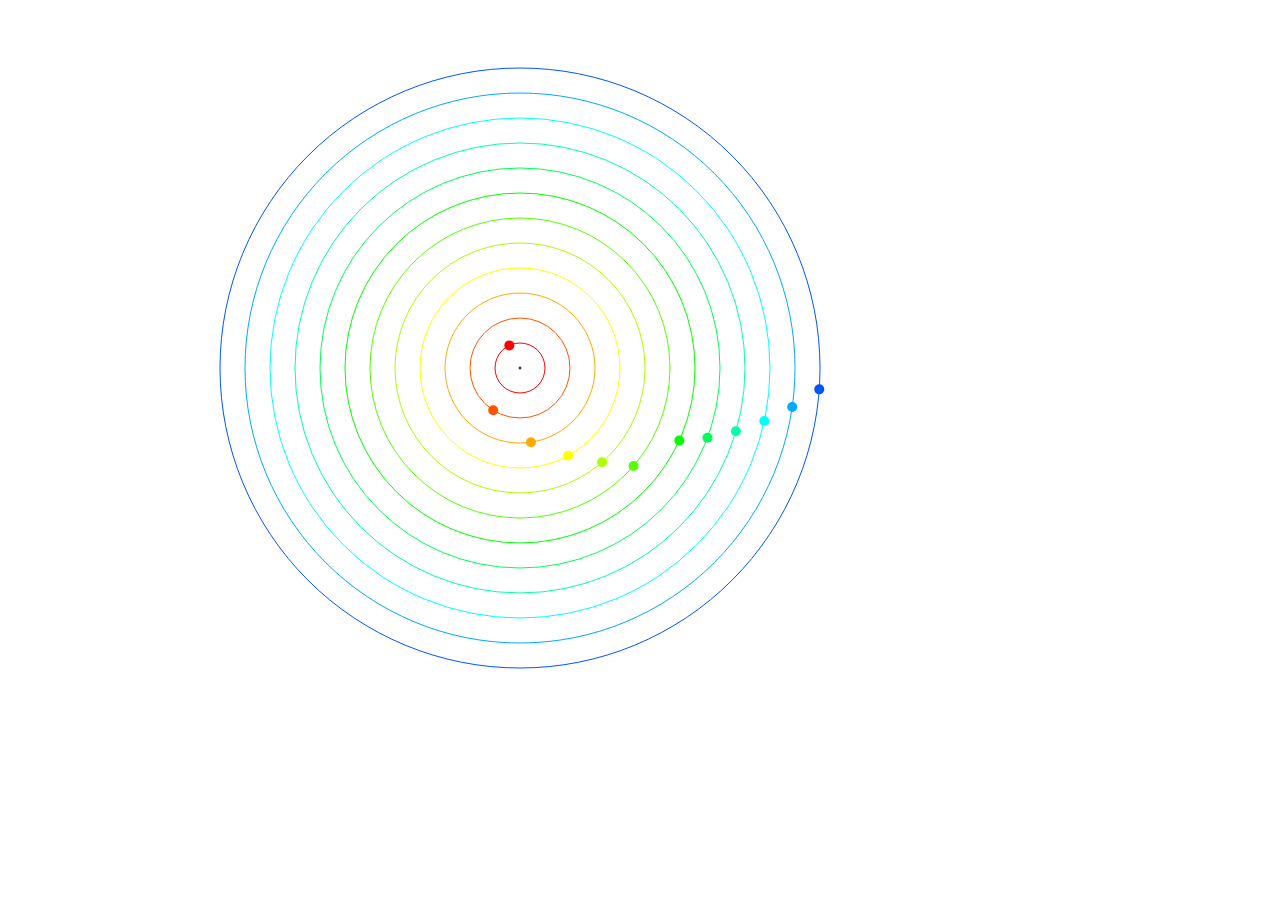
==== circles.html @ 8f59f9ed "update" ====
<!DOCTYPE html>
<html>
	<head></head>
	<body>
		<canvas id="canvas"></canvas>
		<script>
			var canvas = document.getElementById("canvas");
			var ctx = canvas.getContext("2d");
			var radii = [25, 50, 75, 100, 125, 150, 175, 200, 225, 250];
			var speeds = [1,2,3,4,5,6,10,12,15,20,30,60];
			//var colors = ["red", "orange", "green", "blue", "purple"]
			var time = 0;
			var width = 600;
			var height = 600;
			width = document.documentElement.clientWidth*.8;
			height = document.documentElement.clientHeight*.8;
			canvas.width = width;
			canvas.height = height;
			function getRadii(){
				var out = [];
				for(var i = 1; i <= speeds.length; i++){
					if(i*25 >= width/2 || i*25 >= height/2){
						break;
					}
					out.push(i*25);
				}
				return out;
			}
			function drawCirc(x, y, rad, color){
				ctx.beginPath();
				ctx.strokeStyle = color;
				ctx.arc(x,y,rad,0,2*Math.PI);
				ctx.stroke();
			}
			function rainbowRGB(length, maxLength){
				var i = (length * 255 / maxLength);
				var r = Math.round(Math.sin(0.024 * i + 0) * 127 + 128);
				var g = Math.round(Math.sin(0.024 * i + 2) * 127 + 128);
				var b = Math.round(Math.sin(0.024 * i + 4) * 127 + 128);
				return 'rgb(' + r + ',' + g + ',' + b + ')';
			}
			function rainbow(n) {
				n = n * 240 / radii.length;
				return 'hsl(' + n + ',100%,50%)';
			}
			function drawPoint(x,y,radius,angle, color){
				var x = x + radius * Math.cos(angle);
				var y = y + radius * Math.sin(angle);
				ctx.fillStyle = color;
				ctx.beginPath();
				var size = parseInt(5);
				ctx.arc(x,y,size,0,2*Math.PI);
				ctx.fill();
			}
			function drawPoint2(x,y,radius, color){
				ctx.fillStyle = color;
				ctx.beginPath();
				ctx.arc(x,y,5,0,2*Math.PI);
				ctx.fill();
			}
			function drawCircs(time){
				drawCirc(width/2, height/2, 1, "black");
				for(var i = 0; i < radii.length; i++){
					var angle = (time/speeds[i]*2*Math.PI)%(2*Math.PI);
					var color = "black"
					color = rainbow(i);
					drawCirc(width/2, height/2,radii[i], color);
					drawPoint(width/2, height/2, radii[i], angle, color);
				}
			}
			var speed = 1;
			var start = Date.now()/1000*speed;
			radii = getRadii();
			setInterval(function(){
				ctx.clearRect(0,0, width, height);
				ctx.fillStyle = "white";
				ctx.fillRect(0,0, width, height);
				var now = Date.now()/1000*speed-start;
				drawCircs(now);
			}, 10);
			
		</script>
	</body>
</html>
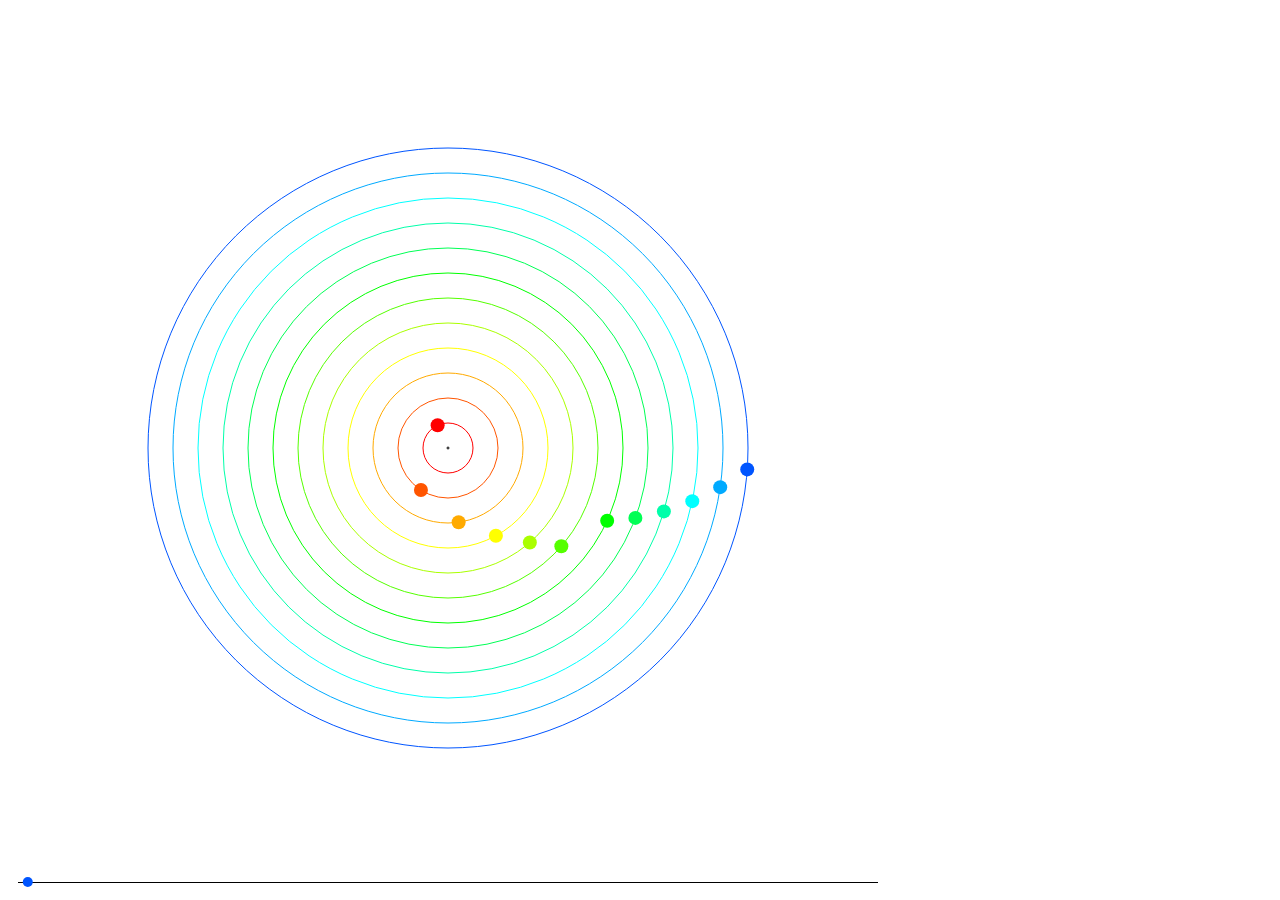
==== commit 2203259e: "update" ====
--- a/circles.html
+++ b/circles.html
@@ -1,6 +1,12 @@
 <!DOCTYPE html>
 <html>
-	<head></head>
+	<head>
+		<style>
+			html,body{
+				overflow:hidden;
+			}
+		</style>
+	</head>
 	<body>
 		<canvas id="canvas"></canvas>
 		<script>
@@ -12,14 +18,15 @@
 			var time = 0;
 			var width = 600;
 			var height = 600;
-			width = document.documentElement.clientWidth*.8;
-			height = document.documentElement.clientHeight*.8;
+			var sze = Math.min(document.documentElement.clientWidth, document.documentElement.clientHeight)-20;
+			width = sze;
+			height = sze;
 			canvas.width = width;
 			canvas.height = height;
 			function getRadii(){
 				var out = [];
 				for(var i = 1; i <= speeds.length; i++){
-					if(i*25 >= width/2 || i*25 >= height/2){
+					if(i*25 >= width/2-25 || i*25 >= height/2){
 						break;
 					}
 					out.push(i*25);
@@ -43,14 +50,61 @@
 				n = n * 240 / radii.length;
 				return 'hsl(' + n + ',100%,50%)';
 			}
+			function gcd(max,min){
+			    rem = max%min;
+			    max=min; // update variables until remainder is equal to 0
+			    min=rem;
+			    if(rem === 0) {
+			        return max; // return the max variable for GCD
+			    } 
+			    else {
+			        return  gcd(max,min);
+			    }
+			}
+
+			//This function computes the LCM
+			function lcm(a,b){
+			    return (a*b)/gcd(a,b)
+			}
+
+			//This function is the Iterator, it computes the LCM for the numbers
+			//in the INPUT array recursively by calling the previous function
+			function lcmIter(arr,len){
+				if(len === undefined){
+					len = arr.length
+				}
+			    //LENGTH of array -> 2 is the base case here, if there are only  
+			    //two numbers just compute its LCM and return it.
+			    if(len === 2){
+			        return lcm(arr[0],arr[1])
+			    }
+			    //If there are more than two numbers, compute the LCM of last 
+			    //number with the rest of array(now the array is one less)
+			    else{
+			        return lcm(arr[len-1],lcmIter(arr,len-1))
+			    }
+			}
 			function drawPoint(x,y,radius,angle, color){
 				var x = x + radius * Math.cos(angle);
 				var y = y + radius * Math.sin(angle);
 				ctx.fillStyle = color;
 				ctx.beginPath();
-				var size = parseInt(5);
+				var size = 7
 				ctx.arc(x,y,size,0,2*Math.PI);
 				ctx.fill();
+			}
+			function drawCircs(time){
+				drawCirc(width/2, height/2, 1, "black");
+				for(var i = 0; i < radii.length; i++){
+					var angle = (time/speeds[i]*2*Math.PI)%(2*Math.PI);
+					if(i >= radii.length - 1){
+						angle = (time/lcmIter(speeds.slice(0, radii.length-1))*2*Math.PI)%(2*Math.PI);
+					}
+					var color = "black"
+					color = rainbow(i);
+					drawCirc(width/2, height/2,radii[i], color);
+					drawPoint(width/2, height/2, radii[i], angle, color);
+				}
 			}
 			function drawPoint2(x,y,radius, color){
 				ctx.fillStyle = color;
@@ -58,15 +112,13 @@
 				ctx.arc(x,y,5,0,2*Math.PI);
 				ctx.fill();
 			}
-			function drawCircs(time){
-				drawCirc(width/2, height/2, 1, "black");
-				for(var i = 0; i < radii.length; i++){
-					var angle = (time/speeds[i]*2*Math.PI)%(2*Math.PI);
-					var color = "black"
-					color = rainbow(i);
-					drawCirc(width/2, height/2,radii[i], color);
-					drawPoint(width/2, height/2, radii[i], angle, color);
-				}
+			function drawBar(time){
+				ctx.fillStyle = "black";
+				var y = width-6;
+				ctx.fillRect(10,y, width-20, 1);
+				var x = ((time/lcmIter(speeds.slice(0, radii.length-1))*2*Math.PI)%(2*Math.PI))/(2*Math.PI)*(width-20)+10;
+				var color = "black"
+				drawPoint2(x, y, 5, rainbow(speeds.length-1));
 			}
 			var speed = 1;
 			var start = Date.now()/1000*speed;
@@ -77,6 +129,7 @@
 				ctx.fillRect(0,0, width, height);
 				var now = Date.now()/1000*speed-start;
 				drawCircs(now);
+				drawBar(now);
 			}, 10);
 			
 		</script>
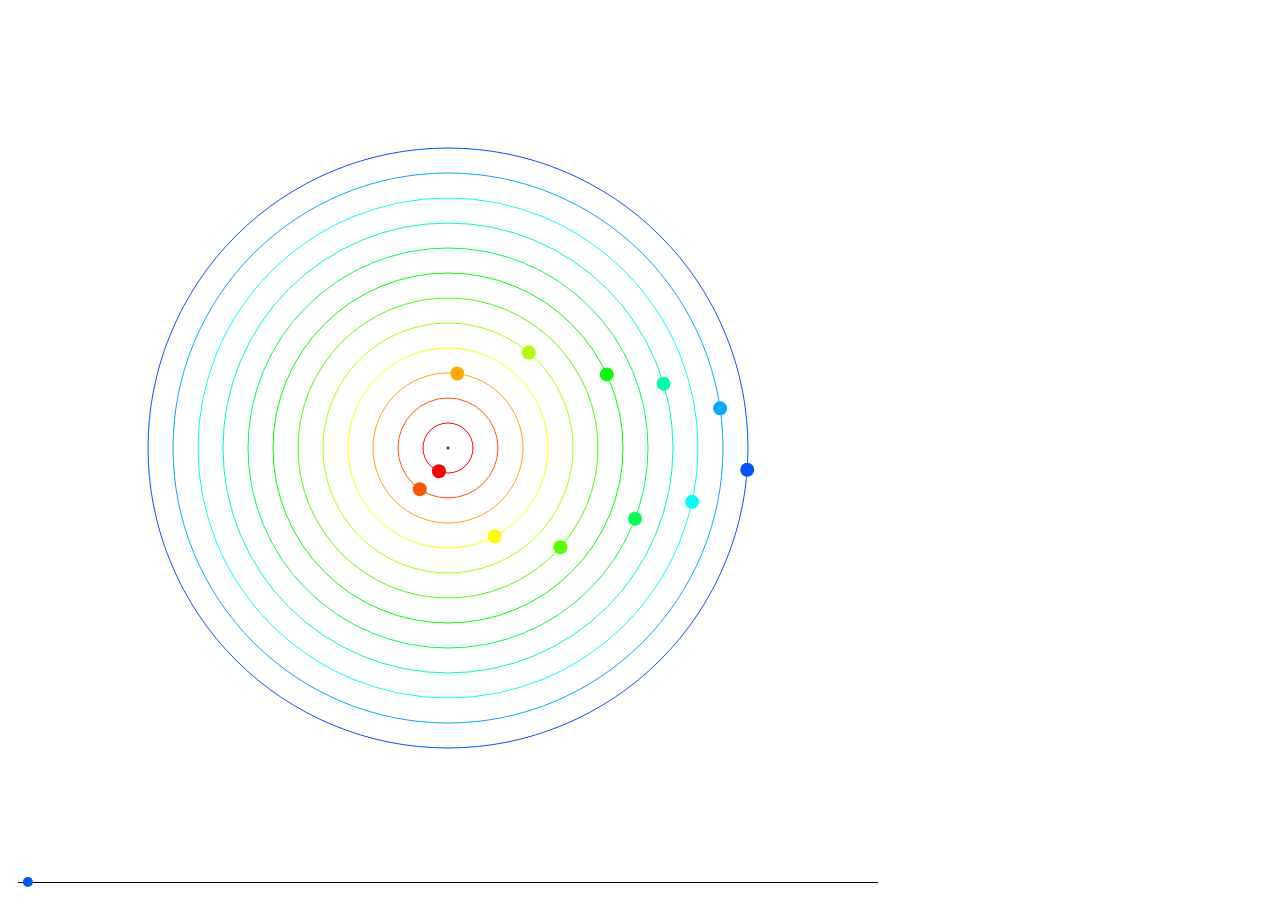
==== commit 402e6acd: "update" ====
--- a/circles.html
+++ b/circles.html
@@ -100,6 +100,9 @@
 					if(i >= radii.length - 1){
 						angle = (time/lcmIter(speeds.slice(0, radii.length-1))*2*Math.PI)%(2*Math.PI);
 					}
+					if(i%2 == 0){
+						angle = 2*Math.PI-angle
+					}
 					var color = "black"
 					color = rainbow(i);
 					drawCirc(width/2, height/2,radii[i], color);
